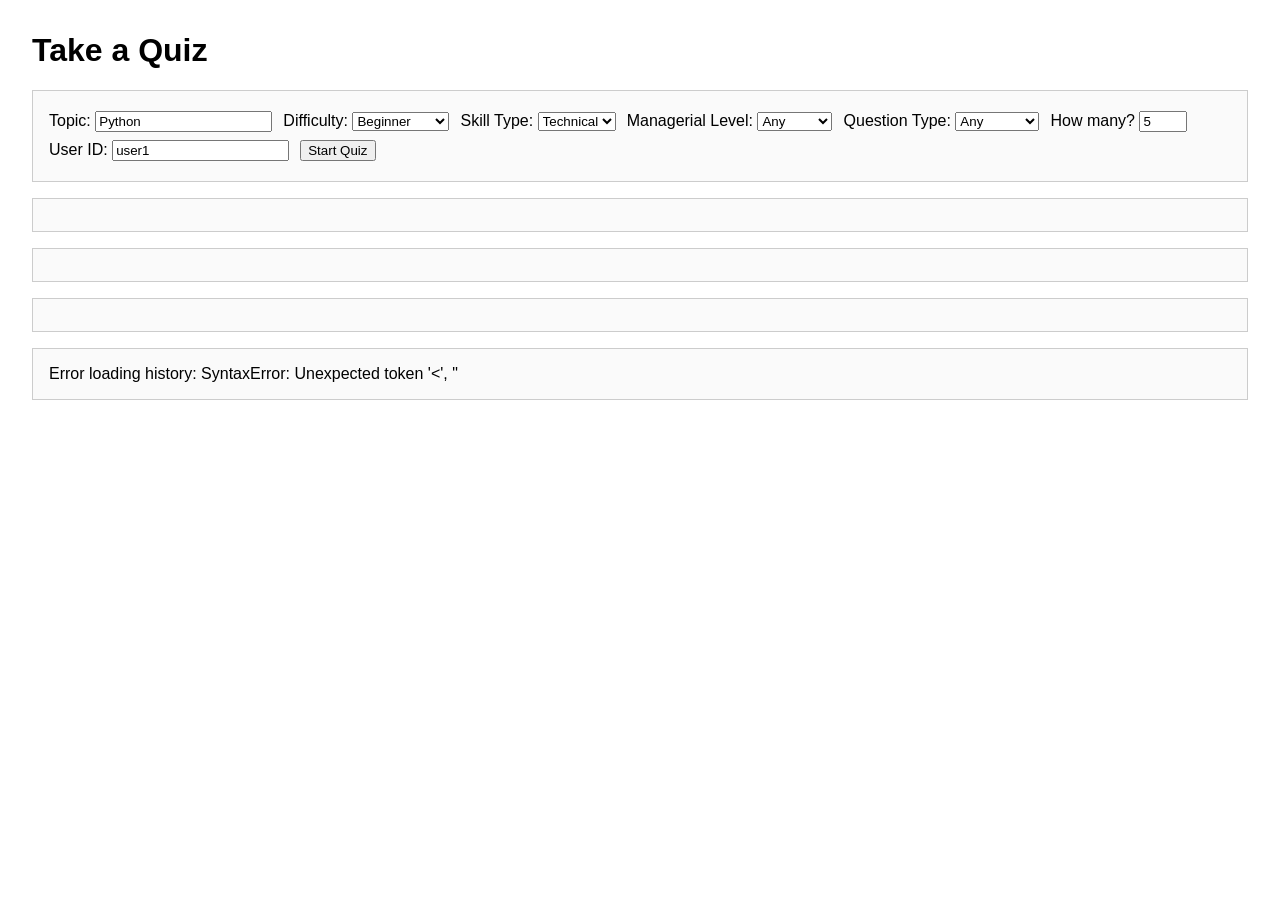
==== templates/quiz.html @ 23555d11 "Add files via upload" ====
<!DOCTYPE html>
<html lang="en">
<head>
  <meta charset="UTF-8">
  <title>Take a Quiz</title>
  <style>
    body { font-family: sans-serif; margin: 2em; }
    input, select, button, textarea { margin: 0.3em 0.5em 0.3em 0; }
    .quiz-form, #quiz-section, #quiz-feedback, #quiz-stats, #quiz-history {
      background: #fafafa; border: 1px solid #ccc; padding: 1em; margin-top: 1em;
    }
    .quiz-q { margin-bottom: 1.5em; }
    .quiz-feedback { margin-top: 1em; }
    .mcq { color: #2b7a78; }
    .subjective { color: #b83b5e; }
    #ratio-info { margin: 0.5em 0 0.5em 0; font-weight: bold; color: #1b4b68; }
    .attempt-header { background: #eee; padding: 0.3em 0.8em; margin-bottom: 0.5em; font-weight: bold;}
    .attempt-list { list-style: none; padding: 0; }
    .attempt-list li { margin: 0.5em 0; }
    .attempt-link { cursor:pointer; color: #0b5c9a; text-decoration: underline;}
    .selected-attempt { background: #e0f7fa; }
  </style>
</head>
<body>
  <h1>Take a Quiz</h1>
  <form id="quizStartForm" class="quiz-form">
    <label>Topic: <input type="text" id="quiz_topic" value="Python"></label>
    <label>Difficulty:
      <select id="quiz_difficulty">
        <option value="">Any</option>
        <option value="novice">Novice</option>
        <option value="beginner" selected>Beginner</option>
        <option value="intermediate">Intermediate</option>
        <option value="advanced">Advanced</option>
      </select>
    </label>
    <label>Skill Type:
      <select id="quiz_skill_type">
        <option value="">Any</option>
        <option value="technical" selected>Technical</option>
        <option value="soft_skill">Soft Skill</option>
      </select>
    </label>
    <label>Managerial Level:
      <select id="quiz_managerial_level">
        <option value="">Any</option>
        <option value="junior">Junior</option>
        <option value="manager">Manager</option>
        <option value="senior">Senior</option>
      </select>
    </label>
    <label>Question Type:
      <select id="quiz_question_type">
        <option value="">Any</option>
        <option value="mcq">MCQ</option>
        <option value="subjective">Subjective</option>
      </select>
    </label>
    <label>How many? <input type="number" id="quiz_num_questions" min="1" max="10" value="5"></label>
    <label>User ID: <input type="text" id="quiz_user_id" value="user1"></label>
    <button type="submit">Start Quiz</button>
  </form>
  <div id="ratio-info"></div>
  <div id="quiz-section"></div>
  <div id="quiz-feedback"></div>
  <div id="quiz-stats"></div>
  <div id="quiz-history"></div>

<script>
const backendUrl = ""; // If running on same domain/port, leave empty

let quizQuestions = [];
let quizUserId = "";
let currentAttemptId = null;

// --- Managerial Ratio UI logic ---
async function updateRatioInfo() {
  const managerialLevel = document.getElementById("quiz_managerial_level").value.trim();
  const numQuestions = parseInt(document.getElementById("quiz_num_questions").value, 10) || 5;
  const ratioInfoDiv = document.getElementById("ratio-info");
  if (!managerialLevel) {
    ratioInfoDiv.textContent = "";
    return;
  }
  try {
    const resp = await fetch(`${backendUrl}/managerial_ratio/${encodeURIComponent(managerialLevel)}`);
    if (!resp.ok) throw new Error();
    const ratio = await resp.json();
    const softSkill = Math.round(numQuestions * ratio.soft_skill_ratio / 100);
    const technical = numQuestions - softSkill;
    ratioInfoDiv.textContent = `Quiz will include ${softSkill} soft skill and ${technical} technical questions (according to ${managerialLevel} ratio).`;
  } catch (e) {
    ratioInfoDiv.textContent = `No ratio found for "${managerialLevel}". Quiz will use your other filters.`;
  }
}

document.getElementById("quiz_managerial_level").addEventListener("change", updateRatioInfo);
document.getElementById("quiz_num_questions").addEventListener("input", updateRatioInfo);
updateRatioInfo();

document.getElementById("quizStartForm").onsubmit = async function(e) {
  e.preventDefault();
  document.getElementById("quiz-section").innerHTML = "Loading quiz...";
  document.getElementById("quiz-feedback").innerHTML = "";
  document.getElementById("quiz-stats").innerHTML = "";
  quizUserId = document.getElementById("quiz_user_id").value.trim();
  currentAttemptId = null;
  const req = {
    topic: document.getElementById("quiz_topic").value,
    difficulty: document.getElementById("quiz_difficulty").value || undefined,
    skill_type: document.getElementById("quiz_skill_type").value || undefined,
    managerial_level: document.getElementById("quiz_managerial_level").value || undefined,
    question_type: document.getElementById("quiz_question_type").value || undefined,
    num_questions: parseInt(document.getElementById("quiz_num_questions").value, 10),
    user_id: quizUserId
  };
  try {
    // 1. Create quiz attempt
    const attemptResp = await fetch(`${backendUrl}/quiz/attempt/`, {
      method: "POST",
      headers: { "Content-Type": "application/json" },
      body: JSON.stringify({
        user_id: quizUserId,
        topic: req.topic,
        difficulty: req.difficulty,
        skill_type: req.skill_type,
        managerial_level: req.managerial_level,
        num_questions: req.num_questions
      })
    });
    const attempt = await attemptResp.json();
    if (!attempt.id) throw new Error("Couldn't create quiz attempt.");
    currentAttemptId = attempt.id;

    // 2. Get questions
    const resp = await fetch(`${backendUrl}/quiz/start/`, {
      method: "POST",
      headers: { "Content-Type": "application/json" },
      body: JSON.stringify(req)
    });
    quizQuestions = await resp.json();
    if (!Array.isArray(quizQuestions) || quizQuestions.length === 0) {
      document.getElementById("quiz-section").innerHTML = "No questions found for this quiz.";
      return;
    }
    renderQuizForm(quizQuestions);
  } catch (err) {
    document.getElementById("quiz-section").innerHTML = "Error loading quiz: " + err;
  }
};

function renderQuizForm(questions) {
  let html = `<form id="answerQuizForm">`;
  questions.forEach((q, idx) => {
    html += `<div class="quiz-q"><b>Q${idx+1}:</b> ${q.question_text}<br>`;
    if (q.type === "mcq" && q.options && q.options.length) {
      q.options.forEach((opt, oidx) => {
        html += `<label><input type="radio" name="q_${q.id}" value="${opt.replace(/"/g,'&quot;')}" required> ${opt}</label><br>`;
      });
    } else if (q.type === "subjective") {
      html += `<textarea name="q_${q.id}" rows="3" style="width:95%;" required placeholder="Your answer"></textarea>`;
    }
    html += `</div>`;
  });
  html += `<button type="submit">Submit Answers & Get Results</button></form>`;
  document.getElementById("quiz-section").innerHTML = html;
  document.getElementById("answerQuizForm").onsubmit = submitQuizAnswers;
}

async function submitQuizAnswers(e) {
  e.preventDefault();
  const formData = new FormData(e.target);
  const answers = quizQuestions.map(q => ({
    question_id: q.id,
    user_answer: formData.get("q_" + q.id),
    user_id: quizUserId || undefined
  }));
  document.getElementById("quiz-feedback").innerHTML = "Evaluating...";
  try {
    const resp = await fetch(`${backendUrl}/quiz/evaluate/`, {
      method: "POST",
      headers: { "Content-Type": "application/json" },
      body: JSON.stringify({ answers, quiz_attempt_id: currentAttemptId })
    });
    const data = await resp.json();
    if (data.detail) throw new Error(data.detail);
    renderQuizFeedback(data);
    await fetchAndRenderStats(quizUserId);
    await fetchAndRenderHistory(quizUserId, data.quiz_attempt_id);
  } catch (err) {
    document.getElementById("quiz-feedback").innerHTML = "Error evaluating: " + err;
  }
}

function renderQuizFeedback(data) {
  let html = `<h3>Quiz Feedback</h3>`;
  html += `<b>Score:</b> ${data.total_score} / ${data.total_questions} (${data.percentage_score.toFixed(1)}%)<br>`;
  html += `<ol>`;
  data.evaluations.forEach(evalItem => {
    html += `<li>
      <b>Q:</b> ${evalItem.question_text}<br>
      <b>Your Answer:</b> ${evalItem.user_answer}<br>
      <b>Score:</b> ${(evalItem.score*100).toFixed(1)}%<br>
      <b>${evalItem.is_correct ? "<span style='color:green'>Correct</span>" : "<span style='color:red'>Incorrect</span>"}</b><br>
      <b>Feedback:</b> ${evalItem.feedback || "n/a"}<br>
    </li>`;
  });
  html += `</ol>`;
  document.getElementById("quiz-feedback").innerHTML = html;
}

// --- Statistics UI ---
async function fetchAndRenderStats(userId) {
  if (!userId) return;
  document.getElementById("quiz-stats").innerHTML = "Loading stats...";
  try {
    const resp = await fetch(`${backendUrl}/stats/user/${encodeURIComponent(userId)}`);
    const stats = await resp.json();
    if (stats.detail) throw new Error(stats.detail);
    let html = `<h3>Your Quiz Statistics</h3>
      <ul>
        <li>Total Attempted: ${stats.total_questions_attempted}</li>
        <li>Overall Average Score: ${(stats.overall_percentage).toFixed(1)}%</li>
        <li>MCQ Accuracy: ${(stats.mcq_accuracy).toFixed(1)}%</li>
        <li>Subjective Average: ${(stats.subjective_percentage).toFixed(1)}%</li>
        <li>Recent Performance (last 10): ${(stats.recent_performance).toFixed(1)}%</li>
        <li>First Attempt: ${new Date(stats.first_attempt).toLocaleString()}</li>
        <li>Last Attempt: ${new Date(stats.last_attempt).toLocaleString()}</li>
      </ul>`;
    document.getElementById("quiz-stats").innerHTML = html;
  } catch (err) {
    document.getElementById("quiz-stats").innerHTML = "Error loading stats: " + err;
  }
}

// --- Quiz History UI ---
async function fetchAndRenderHistory(userId, highlightAttemptId=null) {
  if (!userId) return;
  document.getElementById("quiz-history").innerHTML = "Loading your quiz history...";
  try {
    const resp = await fetch(`${backendUrl}/quiz/attempts/${encodeURIComponent(userId)}`);
    const data = await resp.json();
    if (!Array.isArray(data) || data.length === 0) {
      document.getElementById("quiz-history").innerHTML = "<b>No quiz history found.</b>";
      return;
    }
    let html = `<h3>Your Quiz Attempts</h3><ul class="attempt-list">`;
    data.forEach((attempt, idx) => {
      html += `<li${highlightAttemptId && attempt.id === highlightAttemptId ? ' class="selected-attempt"' : ''}>
        <span class="attempt-link" onclick="showQuizAttempt(${attempt.id}, this)">${attempt.id === highlightAttemptId ? "<b>Attempt #" : "Attempt #"}${data.length-idx}${attempt.id === highlightAttemptId ? "</b>" : ""}</span>
        <span style="color:#666"> (${new Date(attempt.started_at).toLocaleString()})</span>
        ${typeof attempt.score === "number" ? `<span style="color:#197d41;">Score: ${attempt.score}</span>` : ""}
      </li>`;
    });
    html += `</ul>
      <div id="selected-attempt-detail"></div>
    `;
    document.getElementById("quiz-history").innerHTML = html;
    // If just submitted, show that attempt
    if (highlightAttemptId) showQuizAttempt(highlightAttemptId);
  } catch (err) {
    document.getElementById("quiz-history").innerHTML = "Error loading history: " + err;
  }
}

// Show attempt details
window.showQuizAttempt = async function(attemptId, elem) {
  if (elem) {
    // Mark as selected
    document.querySelectorAll('.attempt-list li').forEach(li => li.classList.remove('selected-attempt'));
    elem.parentElement.classList.add('selected-attempt');
  }
  const detailDiv = document.getElementById("selected-attempt-detail");
  detailDiv.innerHTML = "Loading attempt details...";
  try {
    const resp = await fetch(`${backendUrl}/quiz/attempt/${attemptId}/evaluations`);
    const evals = await resp.json();
    if (!Array.isArray(evals) || evals.length === 0) {
      detailDiv.innerHTML = "<b>No details found for this attempt.</b>";
      return;
    }
    let html = `<div class="attempt-header">Attempt #${attemptId} (${new Date(evals[0].created_at || Date.now()).toLocaleString()})</div>`;
    html += `<ol>`;
    evals.forEach(evalItem => {
      html += `<li>
        <b>Q:</b> ${evalItem.question_text}<br>
        <b>Your Answer:</b> ${evalItem.user_answer}<br>
        <b>Score:</b> ${(evalItem.score*100).toFixed(1)}%<br>
        <b>${evalItem.is_correct ? "<span style='color:green'>Correct</span>" : "<span style='color:red'>Incorrect</span>"}</b><br>
        <b>Feedback:</b> ${evalItem.feedback || "n/a"}<br>
      </li>`;
    });
    html += `</ol>`;
    detailDiv.innerHTML = html;
  } catch (err) {
    detailDiv.innerHTML = "Error loading attempt details: " + err;
  }
}

// On page load, load history if a user is set
window.addEventListener("DOMContentLoaded", function(){
  quizUserId = document.getElementById("quiz_user_id").value.trim();
  if (quizUserId) fetchAndRenderHistory(quizUserId);
});
document.getElementById("quiz_user_id").addEventListener("change", function(){
  quizUserId = this.value.trim();
  if (quizUserId) fetchAndRenderHistory(quizUserId);
});
</script>
</body>
</html>
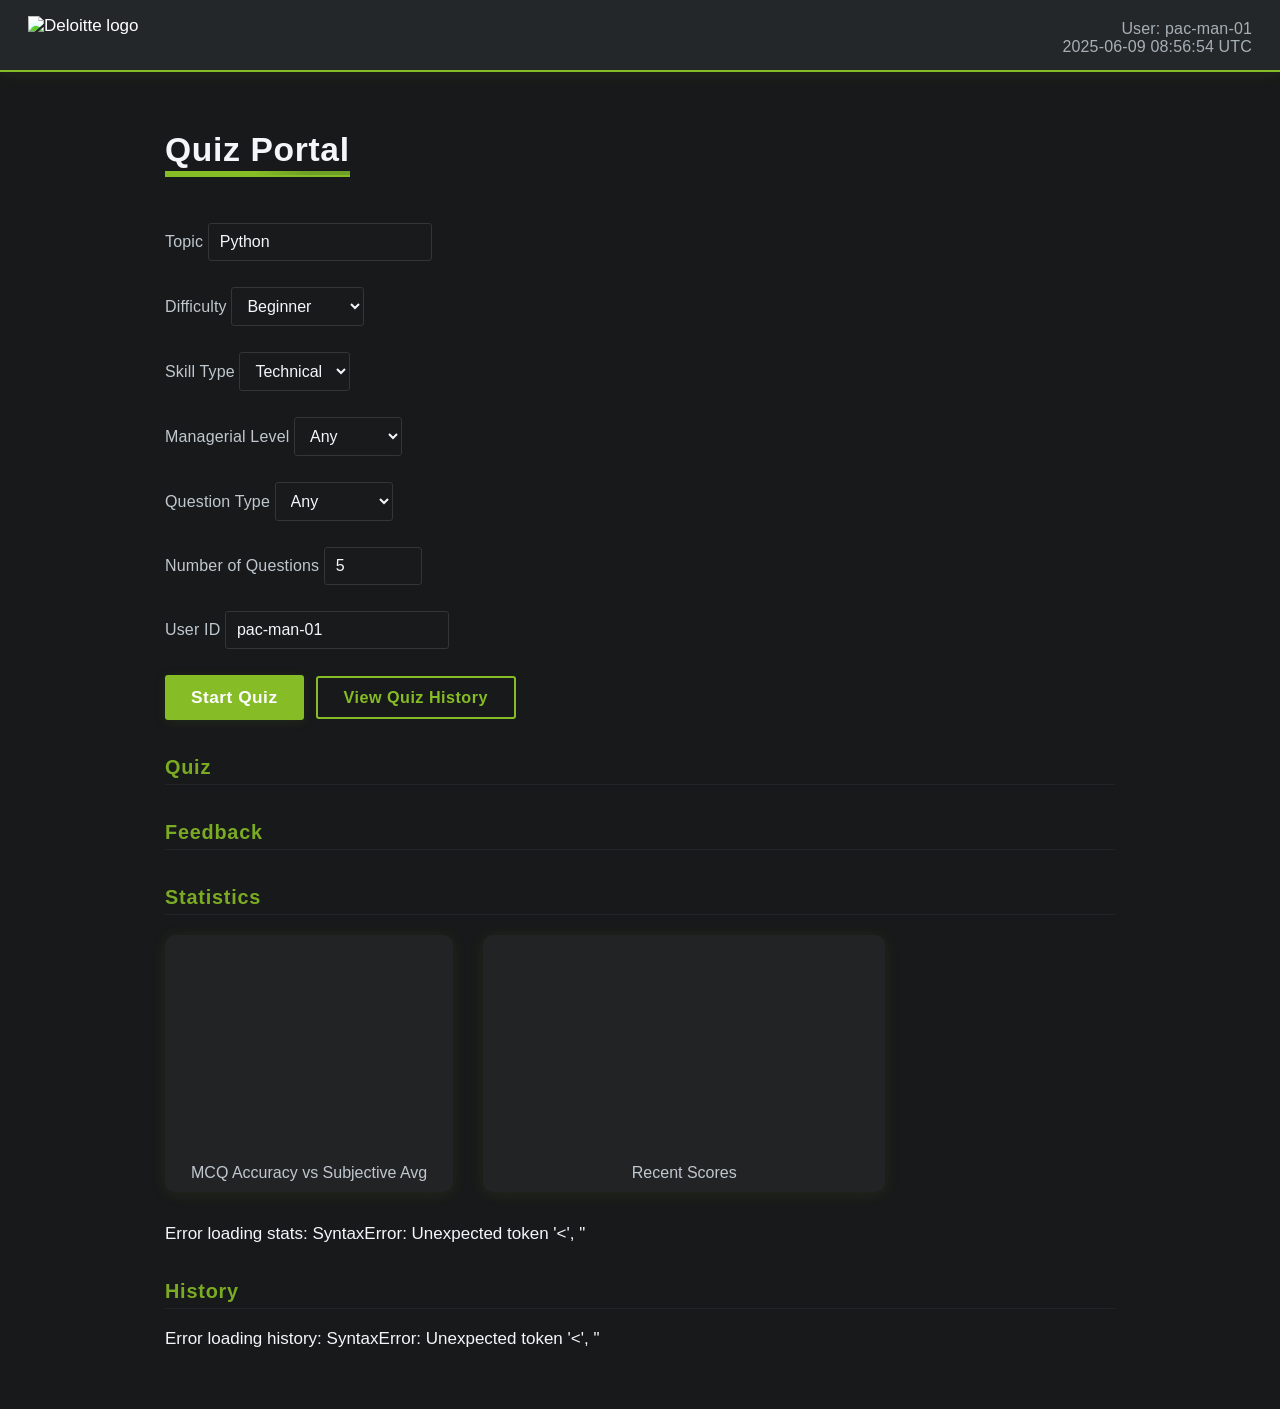
==== commit 837024dd: "Update quiz.html" ====
--- a/templates/quiz.html
+++ b/templates/quiz.html
@@ -4,76 +4,546 @@
   <meta charset="UTF-8">
   <title>Take a Quiz</title>
   <style>
-    body { font-family: sans-serif; margin: 2em; }
-    input, select, button, textarea { margin: 0.3em 0.5em 0.3em 0; }
-    .quiz-form, #quiz-section, #quiz-feedback, #quiz-stats, #quiz-history {
-      background: #fafafa; border: 1px solid #ccc; padding: 1em; margin-top: 1em;
-    }
-    .quiz-q { margin-bottom: 1.5em; }
-    .quiz-feedback { margin-top: 1em; }
-    .mcq { color: #2b7a78; }
-    .subjective { color: #b83b5e; }
-    #ratio-info { margin: 0.5em 0 0.5em 0; font-weight: bold; color: #1b4b68; }
-    .attempt-header { background: #eee; padding: 0.3em 0.8em; margin-bottom: 0.5em; font-weight: bold;}
-    .attempt-list { list-style: none; padding: 0; }
-    .attempt-list li { margin: 0.5em 0; }
-    .attempt-link { cursor:pointer; color: #0b5c9a; text-decoration: underline;}
-    .selected-attempt { background: #e0f7fa; }
+    :root {
+      --deloitte-green: #86BC25;
+      --deloitte-mid: #23272A;
+      --deloitte-dark: #18191A;
+      --text-main: #F5F6FA;
+      --text-secondary: #BFC7CF;
+      --input-bg: #181A1B;
+      --input-border: #353535;
+      --input-focus: #86BC25;
+      --divider: #23272A;
+    }
+    body {
+      font-family: 'Segoe UI', Arial, sans-serif;
+      background-color: var(--deloitte-dark);
+      color: var(--text-main);
+      margin: 0;
+      padding: 0;
+      font-size: 17px;
+      opacity: 0;
+      animation: bodyFadeIn 0.7s cubic-bezier(.19,1,.22,1) forwards;
+    }
+    @keyframes bodyFadeIn {
+      to { opacity: 1; }
+    }
+    header {
+      background-color: var(--deloitte-mid);
+      padding: 16px 28px 10px 28px;
+      display: flex;
+      justify-content: space-between;
+      align-items: center;
+      border-bottom: 2px solid var(--deloitte-green);
+      box-shadow: 0 2px 16px 0 rgba(134,188,37,0.09);
+      opacity: 0;
+      transform: translateY(-16px);
+      animation: fadeInDown 0.7s cubic-bezier(.19,1,.22,1) 0.1s forwards;
+    }
+    @keyframes fadeInDown {
+      to {
+        opacity: 1;
+        transform: none;
+      }
+    }
+    header .logo {
+      height: 42px;
+      background: transparent;
+      filter: brightness(1.1) contrast(1.2);
+      margin-bottom: 2px;
+      display: inline-block;
+      vertical-align: middle;
+      transition: filter 0.3s;
+    }
+    header .logo:hover {
+      filter: brightness(1.22) contrast(1.28) drop-shadow(0 0 8px #86BC25aa);
+    }
+    header .user-info {
+      text-align: right;
+      font-size: 1rem;
+      color: var(--text-secondary);
+      font-family: 'Segoe UI', Arial, sans-serif;
+      letter-spacing: 0.01em;
+      opacity: 0.85;
+      transition: opacity 0.3s;
+    }
+    header .user-info:hover {
+      opacity: 1;
+    }
+    main {
+      max-width: 950px;
+      margin: 36px auto 0 auto;
+      padding: 0 20px 60px 20px;
+      animation: fadeInUp 0.77s cubic-bezier(.19,1,.22,1) 0.18s both;
+    }
+    @keyframes fadeInUp {
+      from { opacity: 0; transform: translateY(22px);}
+      to { opacity: 1; transform: none;}
+    }
+    h1.title {
+      color: var(--text-main);
+      margin-bottom: 18px;
+      border-bottom: 2.5px solid var(--deloitte-green);
+      display: inline-block;
+      padding-bottom: 6px;
+      font-size: 2.1rem;
+      font-weight: 600;
+      letter-spacing: 0.02em;
+      font-family: 'Segoe UI Semibold', Arial, sans-serif;
+      position: relative;
+      background: linear-gradient(90deg, #86bc25 48%, #6da025 78%);
+      background-size: 0 4px;
+      background-repeat: no-repeat;
+      background-position: left bottom;
+      transition: background-size 0.4s;
+      animation: underlineGrow 1.1s cubic-bezier(.44,.99,.22,1) 0.22s 1 forwards;
+    }
+    @keyframes underlineGrow {
+      from { background-size: 0 4px;}
+      to { background-size: 100% 4px;}
+    }
+    form.quiz-form {
+      margin-top: 28px;
+      background: transparent;
+      border: none;
+      border-radius: 0;
+      padding: 0;
+      box-shadow: none;
+      animation: fadeInUp 0.8s cubic-bezier(.19,1,.22,1) 0.13s both;
+    }
+    .quiz-form label {
+      font-weight: 500;
+      margin-bottom: 8px;
+      display: block;
+      color: var(--text-secondary);
+      font-size: 1rem;
+      letter-spacing: 0.01em;
+      font-family: 'Segoe UI', Arial, sans-serif;
+      opacity: 0;
+      transform: translateY(10px);
+      animation: fadeInLabel 0.45s cubic-bezier(.42,.99,.22,1) forwards;
+      animation-delay: calc(0.09s * var(--i, 1));
+    }
+    @keyframes fadeInLabel {
+      to { opacity: 1; transform: none;}
+    }
+    .quiz-form label:nth-child(1) { --i: 1; }
+    .quiz-form label:nth-child(2) { --i: 2; }
+    .quiz-form label:nth-child(3) { --i: 3; }
+    .quiz-form label:nth-child(4) { --i: 4; }
+    .quiz-form label:nth-child(5) { --i: 5; }
+    .quiz-form label:nth-child(6) { --i: 6; }
+    .quiz-form label:nth-child(7) { --i: 7; }
+    .quiz-form input,
+    .quiz-form select,
+    .quiz-form textarea {
+      padding: 9px 11px;
+      font-size: 1rem;
+      background: var(--input-bg);
+      color: var(--text-main);
+      border: 1px solid var(--input-border);
+      border-radius: 3px;
+      margin-bottom: 18px;
+      margin-right: 10px;
+      transition: border 0.2s, box-shadow 0.2s;
+      font-family: inherit;
+      transition: box-shadow 0.2s, border-color 0.2s, background 0.22s;
+    }
+    .quiz-form input:focus,
+    .quiz-form select:focus,
+    .quiz-form textarea:focus {
+      border-color: var(--input-focus);
+      outline: none;
+      box-shadow: 0 0 0 2px #86BC25, 0 2px 6px 0 rgba(134,188,37,0.12);
+      background: #131415;
+    }
+    .quiz-form input::placeholder {
+      color: #bfc7cf;
+      opacity: 1;
+      transition: color 0.3s;
+    }
+    .quiz-form input:focus::placeholder {
+      color: #86BC25;
+      opacity: 0.7;
+    }
+    .quiz-form .form-actions {
+      display: flex;
+      gap: 12px;
+      align-items: center;
+      margin-bottom: 6px;
+      margin-top: 8px;
+    }
+    .quiz-form button[type="submit"] {
+      display: inline-flex;
+      align-items: center;
+      background-color: var(--deloitte-green);
+      color: #fff;
+      border: none;
+      padding: 12px 26px;
+      font-size: 1.08rem;
+      font-weight: 600;
+      border-radius: 3px;
+      cursor: pointer;
+      transition: background 0.2s, transform 0.13s, box-shadow 0.17s;
+      box-shadow: 0 2px 12px rgba(100,160,40,0.12);
+      letter-spacing: 0.5px;
+      position: relative;
+      overflow: hidden;
+    }
+    .quiz-form button[type="submit"]:hover,
+    .quiz-form button[type="submit"]:focus {
+      background: #6da025;
+      transform: translateY(-2px) scale(1.02);
+      box-shadow: 0 4px 20px 0 rgba(134,188,37,0.13);
+    }
+    .quiz-form button[type="submit"]::after {
+      content: "";
+      position: absolute;
+      left: 0; top: 0; right: 0; bottom: 0;
+      background: linear-gradient(90deg,rgba(255,255,255,0.07) 0%,rgba(255,255,255,0.19) 100%);
+      opacity: 0;
+      pointer-events: none;
+      transition: opacity 0.32s;
+    }
+    .quiz-form button[type="submit"]:active::after {
+      opacity: 0.8;
+    }
+    #view-history-btn {
+      display: inline-block;
+      padding: 10px 26px;
+      font-size: 1.01rem;
+      font-weight: 600;
+      color: var(--deloitte-green);
+      background: transparent;
+      border: 2px solid var(--deloitte-green);
+      border-radius: 3px;
+      cursor: pointer;
+      transition: background 0.17s, color 0.17s, box-shadow 0.16s;
+      vertical-align: middle;
+      letter-spacing: 0.03em;
+      margin: 0;
+    }
+    #view-history-btn:hover, #view-history-btn:focus {
+      background: var(--deloitte-green);
+      color: #fff;
+      box-shadow: 0 2px 12px 0 rgba(134,188,37,0.13);
+    }
+    #ratio-info {
+      margin: 0.5em 0 1.2em 0;
+      font-weight: 500;
+      color: var(--deloitte-green);
+      letter-spacing: 0.01em;
+      font-size: 1.04rem;
+      transition: color 0.3s;
+      animation: fadeInInfo 0.46s cubic-bezier(.24,.99,.22,1) both;
+    }
+    @keyframes fadeInInfo {
+      from { opacity: 0; }
+      to { opacity: 1; }
+    }
+    .chart-container {
+      display: flex;
+      flex-wrap: wrap;
+      gap: 30px;
+      align-items: flex-end;
+      margin-bottom: 18px;
+    }
+    .chart-box {
+      background: #222325;
+      border-radius: 10px;
+      padding: 18px 26px 10px 26px;
+      box-shadow: 0 2px 15px 0 rgba(134,188,37,0.10);
+      margin-bottom: 14px;
+      text-align: center;
+    }
+    .chart-box canvas {
+      background: transparent;
+    }
+    section {
+      margin-top: 36px;
+      opacity: 0;
+      transform: translateY(22px);
+      animation: fadeInUp 0.7s cubic-bezier(.19,1,.22,1) forwards;
+      animation-delay: 0.25s;
+    }
+    section h2 {
+      font-size: 1.24rem;
+      font-weight: 600;
+      margin-bottom: 14px;
+      border-bottom: 1.5px solid var(--divider);
+      padding-bottom: 5px;
+      color: var(--deloitte-green);
+      letter-spacing: 0.04em;
+      font-family: 'Segoe UI Semibold', Arial, sans-serif;
+      opacity: 0.9;
+      transition: color 0.2s;
+    }
+    .quiz-q {
+      margin-bottom: 1.4em;
+      padding-bottom: 1em;
+      border-bottom: 1px solid var(--divider);
+      background: transparent;
+      opacity: 0;
+      animation: fadeInQuizQ 0.5s cubic-bezier(.19,1,.22,1) forwards;
+      animation-delay: 0.17s;
+    }
+    @keyframes fadeInQuizQ {
+      to { opacity: 1;}
+    }
+    .quiz-q b {
+      color: var(--deloitte-green);
+      font-size: 1.03rem;
+      font-weight: 600;
+      letter-spacing: 0.04em;
+    }
+    .quiz-q label {
+      font-weight: 400;
+      margin-right: 14px;
+      display: inline-block;
+      color: var(--text-main);
+      font-size: 1rem;
+      letter-spacing: 0.01em;
+      transition: color 0.2s;
+    }
+    .quiz-q textarea {
+      width: 97%;
+      min-height: 64px;
+      background: var(--input-bg);
+      color: var(--text-main);
+      font-size: 1rem;
+      transition: box-shadow 0.2s;
+    }
+    .quiz-q textarea:focus {
+      box-shadow: 0 0 0 2px #86BC25;
+    }
+    .spinner {
+      display: inline-block;
+      width: 24px;
+      height: 24px;
+      border: 3px solid rgba(134,188,37,0.17);
+      border-top: 3px solid #86BC25;
+      border-radius: 50%;
+      animation: spin 0.68s linear infinite;
+      margin-left: 8px;
+      vertical-align: middle;
+    }
+    @keyframes spin { to { transform: rotate(360deg); } }
+    .progress-bar-container {
+      background: #23272A;
+      border-radius: 4px;
+      overflow: hidden;
+      margin: 18px 0;
+      height: 16px;
+      width: 100%;
+      box-shadow: 0 1px 7px 0 rgba(134,188,37,0.11);
+    }
+    .progress-bar {
+      height: 100%;
+      background: linear-gradient(90deg, #86BC25 60%, #b0e84a 100%);
+      width: 0;
+      transition: width 0.6s cubic-bezier(.4,1,.22,1);
+    }
+    #quiz-feedback, #quiz-stats, #quiz-history {
+      background: transparent;
+      border: none;
+      border-radius: 0;
+      padding: 0 0 0 0;
+      margin-top: 20px;
+      box-shadow: none;
+      font-family: 'Segoe UI', Arial, sans-serif;
+      opacity: 0;
+      animation: fadeInUp 0.65s cubic-bezier(.19,1,.22,1) 0.2s forwards;
+    }
+    #quiz-feedback h3, #quiz-stats h3, #quiz-history h3 {
+      color: var(--deloitte-green);
+      border-bottom: 1.5px solid var(--divider);
+      padding-bottom: 5px;
+      margin-bottom: 10px;
+      font-size: 1.1rem;
+      font-family: 'Segoe UI Semibold', Arial, sans-serif;
+    }
+    .attempt-header {
+      background: #202123;
+      padding: 0.3em 0.8em;
+      margin-bottom: 0.5em;
+      font-weight: 600;
+      border-radius: 2px;
+      border-left: 4px solid var(--deloitte-green);
+      color: var(--text-main);
+      animation: fadeInInfo 0.38s cubic-bezier(.24,.99,.22,1) 0.11s both;
+    }
+    .attempt-list {
+      list-style: none;
+      padding: 0;
+      margin-bottom: 0;
+    }
+    .attempt-list li {
+      margin: 0.5em 0;
+      padding: 7px 12px 7px 0;
+      border-radius: 2px;
+      border-left: 4px solid transparent;
+      transition: background 0.15s, box-shadow 0.15s, border-color 0.18s;
+      background: transparent;
+      cursor: pointer;
+      position: relative;
+    }
+    .attempt-list li:hover {
+      background: #23272A;
+      box-shadow: 0 2px 11px 0 rgba(134,188,37,0.07);
+      border-left: 4px solid #b0e84a;
+    }
+    .attempt-link {
+      cursor:pointer;
+      color: var(--deloitte-green);
+      text-decoration: underline;
+      font-family: 'Segoe UI', Arial, sans-serif;
+      font-size: 1.01rem;
+      transition: color 0.18s;
+    }
+    .attempt-link:hover { color: #b0e84a; }
+    .selected-attempt {
+      background: #202e18;
+      border-left: 4px solid var(--deloitte-green);
+      animation: correctFlash 1s ease;
+    }
+    @keyframes correctFlash {
+      0% { background: #23272A; }
+      30% { background: #3c6e13; }
+      100% { background: #202e18; }
+    }
+    .quiz-form input[type="number"] {
+      width: 74px;
+      font-size: 1rem;
+    }
+    .correct-anim {
+      animation: correctFlash 1s ease;
+    }
+    .incorrect-anim {
+      animation: incorrectFlash 1s ease;
+    }
+    @keyframes incorrectFlash {
+      0% { background: #23272A; }
+      30% { background: #7d2626; }
+      100% { background: #23272A; }
+    }
+    #quiz-feedback ol, #quiz-stats ul {
+      margin-left: 1.2em;
+      margin-bottom: 0.7em;
+      color: var(--text-secondary);
+      font-size: 1.01rem;
+    }
+    #quiz-feedback li b, #quiz-history li b {
+      color: var(--deloitte-green);
+      font-weight: 600;
+    }
+    @media (max-width: 700px) {
+      main { padding: 0 4px; }
+      .quiz-form label { min-width: 90px; }
+      h1.title { font-size: 1.15rem; }
+      section h2 { font-size: 1.01rem; }
+      .quiz-form .form-actions { flex-direction: column; align-items: stretch; gap: 4px; }
+      #view-history-btn { margin-left: 0; width: 100%; }
+      .chart-container { flex-direction: column; gap: 10px; }
+      .chart-box { width: 100%; }
+    }
   </style>
+  <!-- Chart.js CDN -->
+  <script src="https://cdn.jsdelivr.net/npm/chart.js"></script>
 </head>
 <body>
-  <h1>Take a Quiz</h1>
-  <form id="quizStartForm" class="quiz-form">
-    <label>Topic: <input type="text" id="quiz_topic" value="Python"></label>
-    <label>Difficulty:
-      <select id="quiz_difficulty">
-        <option value="">Any</option>
-        <option value="novice">Novice</option>
-        <option value="beginner" selected>Beginner</option>
-        <option value="intermediate">Intermediate</option>
-        <option value="advanced">Advanced</option>
-      </select>
-    </label>
-    <label>Skill Type:
-      <select id="quiz_skill_type">
-        <option value="">Any</option>
-        <option value="technical" selected>Technical</option>
-        <option value="soft_skill">Soft Skill</option>
-      </select>
-    </label>
-    <label>Managerial Level:
-      <select id="quiz_managerial_level">
-        <option value="">Any</option>
-        <option value="junior">Junior</option>
-        <option value="manager">Manager</option>
-        <option value="senior">Senior</option>
-      </select>
-    </label>
-    <label>Question Type:
-      <select id="quiz_question_type">
-        <option value="">Any</option>
-        <option value="mcq">MCQ</option>
-        <option value="subjective">Subjective</option>
-      </select>
-    </label>
-    <label>How many? <input type="number" id="quiz_num_questions" min="1" max="10" value="5"></label>
-    <label>User ID: <input type="text" id="quiz_user_id" value="user1"></label>
-    <button type="submit">Start Quiz</button>
-  </form>
-  <div id="ratio-info"></div>
-  <div id="quiz-section"></div>
-  <div id="quiz-feedback"></div>
-  <div id="quiz-stats"></div>
-  <div id="quiz-history"></div>
-
+  <header>
+    <img src="https://upload.wikimedia.org/wikipedia/commons/2/2b/DeloitteNewSmall.png" alt="Deloitte logo" class="logo">
+    <div class="user-info">
+      <div>User: pac-man-01</div>
+      <div>2025-06-09 08:56:54 UTC</div>
+    </div>
+  </header>
+  <main>
+    <h1 class="title">Quiz Portal</h1>
+    <form id="quizStartForm" class="quiz-form">
+      <label>Topic
+        <input type="text" id="quiz_topic" value="Python" placeholder="e.g. Python, Cloud, Tax, etc.">
+      </label>
+      <label>Difficulty
+        <select id="quiz_difficulty">
+          <option value="">Any</option>
+          <option value="novice">Novice</option>
+          <option value="beginner" selected>Beginner</option>
+          <option value="intermediate">Intermediate</option>
+          <option value="advanced">Advanced</option>
+        </select>
+      </label>
+      <label>Skill Type
+        <select id="quiz_skill_type">
+          <option value="">Any</option>
+          <option value="technical" selected>Technical</option>
+          <option value="soft_skill">Soft Skill</option>
+        </select>
+      </label>
+      <label>Managerial Level
+        <select id="quiz_managerial_level">
+          <option value="">Any</option>
+          <option value="junior">Junior</option>
+          <option value="manager">Manager</option>
+          <option value="senior">Senior</option>
+        </select>
+      </label>
+      <label>Question Type
+        <select id="quiz_question_type">
+          <option value="">Any</option>
+          <option value="mcq">MCQ</option>
+          <option value="subjective">Subjective</option>
+        </select>
+      </label>
+      <label>Number of Questions
+        <input type="number" id="quiz_num_questions" min="1" max="10" value="5">
+      </label>
+      <label>User ID
+        <input type="text" id="quiz_user_id" value="pac-man-01">
+      </label>
+      <div class="form-actions">
+        <button type="submit">Start Quiz</button>
+        <button type="button" id="view-history-btn" title="View your quiz attempts history">View Quiz History</button>
+      </div>
+    </form>
+    <div id="ratio-info"></div>
+    <section>
+      <h2>Quiz</h2>
+      <div id="quiz-section"></div>
+    </section>
+    <section>
+      <h2>Feedback</h2>
+      <div id="quiz-feedback"></div>
+    </section>
+    <section>
+      <h2>Statistics</h2>
+      <div id="quiz-stats">
+        <div class="chart-container">
+          <div class="chart-box">
+            <canvas id="scorePieChart" width="200" height="200"></canvas>
+            <div style="font-size:1rem;color:var(--text-secondary);margin-top:6px;">MCQ Accuracy vs Subjective Avg</div>
+          </div>
+          <div class="chart-box">
+            <canvas id="performanceBarChart" width="350" height="200"></canvas>
+            <div style="font-size:1rem;color:var(--text-secondary);margin-top:6px;">Recent Scores</div>
+          </div>
+        </div>
+        <div id="stats-list"></div>
+      </div>
+    </section>
+    <section>
+      <h2>History</h2>
+      <div id="quiz-history"></div>
+    </section>
+  </main>
 <script>
 const backendUrl = ""; // If running on same domain/port, leave empty
 
 let quizQuestions = [];
-let quizUserId = "";
+let quizUserId = "pac-man-01";
 let currentAttemptId = null;
-
-// --- Managerial Ratio UI logic ---
+let scorePieChart = null, performanceBarChart = null;
+
 async function updateRatioInfo() {
   const managerialLevel = document.getElementById("quiz_managerial_level").value.trim();
   const numQuestions = parseInt(document.getElementById("quiz_num_questions").value, 10) || 5;
@@ -100,9 +570,9 @@
 
 document.getElementById("quizStartForm").onsubmit = async function(e) {
   e.preventDefault();
-  document.getElementById("quiz-section").innerHTML = "Loading quiz...";
+  document.getElementById("quiz-section").innerHTML = `<span class="spinner"></span> Loading quiz...`;
   document.getElementById("quiz-feedback").innerHTML = "";
-  document.getElementById("quiz-stats").innerHTML = "";
+  document.getElementById("quiz-stats").style.opacity = 0; // hide stats while quiz is loading
   quizUserId = document.getElementById("quiz_user_id").value.trim();
   currentAttemptId = null;
   const req = {
@@ -114,25 +584,8 @@
     num_questions: parseInt(document.getElementById("quiz_num_questions").value, 10),
     user_id: quizUserId
   };
+  // Only fetch questions, do not create quiz attempt here!
   try {
-    // 1. Create quiz attempt
-    const attemptResp = await fetch(`${backendUrl}/quiz/attempt/`, {
-      method: "POST",
-      headers: { "Content-Type": "application/json" },
-      body: JSON.stringify({
-        user_id: quizUserId,
-        topic: req.topic,
-        difficulty: req.difficulty,
-        skill_type: req.skill_type,
-        managerial_level: req.managerial_level,
-        num_questions: req.num_questions
-      })
-    });
-    const attempt = await attemptResp.json();
-    if (!attempt.id) throw new Error("Couldn't create quiz attempt.");
-    currentAttemptId = attempt.id;
-
-    // 2. Get questions
     const resp = await fetch(`${backendUrl}/quiz/start/`, {
       method: "POST",
       headers: { "Content-Type": "application/json" },
@@ -141,30 +594,60 @@
     quizQuestions = await resp.json();
     if (!Array.isArray(quizQuestions) || quizQuestions.length === 0) {
       document.getElementById("quiz-section").innerHTML = "No questions found for this quiz.";
+      document.getElementById("quiz-stats").style.opacity = 1;
       return;
     }
     renderQuizForm(quizQuestions);
   } catch (err) {
     document.getElementById("quiz-section").innerHTML = "Error loading quiz: " + err;
+    document.getElementById("quiz-stats").style.opacity = 1;
   }
 };
 
 function renderQuizForm(questions) {
   let html = `<form id="answerQuizForm">`;
+  html += `<div class="progress-bar-container"><div class="progress-bar" id="quiz-progress"></div></div>`;
   questions.forEach((q, idx) => {
-    html += `<div class="quiz-q"><b>Q${idx+1}:</b> ${q.question_text}<br>`;
+    html += `<div class="quiz-q" style="animation-delay:${0.12 + idx*0.08}s;">
+      <b>Q${idx+1}:</b> ${q.question_text}<br>`;
     if (q.type === "mcq" && q.options && q.options.length) {
-      q.options.forEach((opt, oidx) => {
+      q.options.forEach(opt => {
         html += `<label><input type="radio" name="q_${q.id}" value="${opt.replace(/"/g,'&quot;')}" required> ${opt}</label><br>`;
       });
     } else if (q.type === "subjective") {
-      html += `<textarea name="q_${q.id}" rows="3" style="width:95%;" required placeholder="Your answer"></textarea>`;
+      html += `<textarea name="q_${q.id}" rows="3" required placeholder="Your answer"></textarea>`;
     }
     html += `</div>`;
   });
-  html += `<button type="submit">Submit Answers & Get Results</button></form>`;
+  html += `<button type="submit" style="background-color:#86BC25;color:#fff;border:none;padding:11px 24px;font-size:1.06rem;border-radius:3px;cursor:pointer;">Submit Answers & Get Results</button></form>`;
   document.getElementById("quiz-section").innerHTML = html;
   document.getElementById("answerQuizForm").onsubmit = submitQuizAnswers;
+
+  setProgress(0);
+
+  document.querySelectorAll(".quiz-q").forEach((el, idx) => {
+    el.style.opacity = 0;
+    setTimeout(() => { el.style.opacity = 1; }, 180 + idx*80);
+  });
+
+  const total = questions.length;
+  document.querySelectorAll('input[type=radio], textarea').forEach(el => {
+    el.addEventListener('change', function() {
+      let answered = 0;
+      questions.forEach(q => {
+        if (q.type === "mcq") {
+          if ([...document.querySelectorAll(`input[name="q_${q.id}"]`)].some(r => r.checked)) answered++;
+        } else if (q.type === "subjective") {
+          if ((document.querySelector(`textarea[name="q_${q.id}"]`)||{}).value?.trim()) answered++;
+        }
+      });
+      setProgress(100 * answered / total);
+    });
+  });
+}
+
+function setProgress(percent) {
+  document.getElementById('quiz-progress').style.width = percent + '%';
 }
 
 async function submitQuizAnswers(e) {
@@ -175,12 +658,12 @@
     user_answer: formData.get("q_" + q.id),
     user_id: quizUserId || undefined
   }));
-  document.getElementById("quiz-feedback").innerHTML = "Evaluating...";
+  document.getElementById("quiz-feedback").innerHTML = `<span class="spinner"></span> Evaluating...`;
   try {
     const resp = await fetch(`${backendUrl}/quiz/evaluate/`, {
       method: "POST",
       headers: { "Content-Type": "application/json" },
-      body: JSON.stringify({ answers, quiz_attempt_id: currentAttemptId })
+      body: JSON.stringify({ answers })
     });
     const data = await resp.json();
     if (data.detail) throw new Error(data.detail);
@@ -197,11 +680,11 @@
   html += `<b>Score:</b> ${data.total_score} / ${data.total_questions} (${data.percentage_score.toFixed(1)}%)<br>`;
   html += `<ol>`;
   data.evaluations.forEach(evalItem => {
-    html += `<li>
+    html += `<li class="${evalItem.is_correct ? "correct-anim" : "incorrect-anim"}">
       <b>Q:</b> ${evalItem.question_text}<br>
       <b>Your Answer:</b> ${evalItem.user_answer}<br>
       <b>Score:</b> ${(evalItem.score*100).toFixed(1)}%<br>
-      <b>${evalItem.is_correct ? "<span style='color:green'>Correct</span>" : "<span style='color:red'>Incorrect</span>"}</b><br>
+      <b>${evalItem.is_correct ? "<span style='color:var(--deloitte-green)'>Correct</span>" : "<span style='color:#ff5555'>Incorrect</span>"}</b><br>
       <b>Feedback:</b> ${evalItem.feedback || "n/a"}<br>
     </li>`;
   });
@@ -209,34 +692,78 @@
   document.getElementById("quiz-feedback").innerHTML = html;
 }
 
-// --- Statistics UI ---
 async function fetchAndRenderStats(userId) {
   if (!userId) return;
-  document.getElementById("quiz-stats").innerHTML = "Loading stats...";
+  document.getElementById("quiz-stats").style.opacity = 0.5;
   try {
     const resp = await fetch(`${backendUrl}/stats/user/${encodeURIComponent(userId)}`);
     const stats = await resp.json();
     if (stats.detail) throw new Error(stats.detail);
+
     let html = `<h3>Your Quiz Statistics</h3>
       <ul>
-        <li>Total Attempted: ${stats.total_questions_attempted}</li>
-        <li>Overall Average Score: ${(stats.overall_percentage).toFixed(1)}%</li>
-        <li>MCQ Accuracy: ${(stats.mcq_accuracy).toFixed(1)}%</li>
-        <li>Subjective Average: ${(stats.subjective_percentage).toFixed(1)}%</li>
-        <li>Recent Performance (last 10): ${(stats.recent_performance).toFixed(1)}%</li>
+        <li>Total Attempted: <span id="counter-attempted">${stats.total_questions_attempted}</span></li>
+        <li>Overall Average Score: ${Number(stats.overall_percentage).toFixed(1)}%</li>
+        <li>MCQ Accuracy: ${Number(stats.mcq_accuracy).toFixed(1)}%</li>
+        <li>Subjective Average: ${Number(stats.subjective_percentage).toFixed(1)}%</li>
+        <li>Recent Performance (last 10): ${Number(stats.recent_performance).toFixed(1)}%</li>
         <li>First Attempt: ${new Date(stats.first_attempt).toLocaleString()}</li>
         <li>Last Attempt: ${new Date(stats.last_attempt).toLocaleString()}</li>
       </ul>`;
-    document.getElementById("quiz-stats").innerHTML = html;
+    document.getElementById("stats-list").innerHTML = html;
+
+    if (scorePieChart) scorePieChart.destroy();
+    scorePieChart = new Chart(document.getElementById('scorePieChart').getContext('2d'), {
+      type: 'doughnut',
+      data: {
+        labels: ['MCQ Accuracy', 'Subjective Avg'],
+        datasets: [{
+          data: [
+            Number(stats.mcq_accuracy).toFixed(1),
+            Number(stats.subjective_percentage).toFixed(1)
+          ],
+          backgroundColor: ['#86BC25', '#6da025']
+        }]
+      },
+      options: {
+        plugins: { legend: {display: true}, tooltip: {enabled: true} },
+        cutout: '70%',
+        animation: { animateRotate: true, animateScale: true }
+      }
+    });
+
+    let recentScores = stats.recent_scores || [];
+    if (!Array.isArray(recentScores) || recentScores.length === 0) {
+      recentScores = Array(10).fill(Number(stats.recent_performance).toFixed(1));
+    }
+    if (performanceBarChart) performanceBarChart.destroy();
+    performanceBarChart = new Chart(document.getElementById('performanceBarChart').getContext('2d'), {
+      type: 'bar',
+      data: {
+        labels: recentScores.map((s,i) => `#${i+1}`),
+        datasets: [{
+          label: 'Recent Scores',
+          data: recentScores,
+          backgroundColor: '#86BC25'
+        }]
+      },
+      options: {
+        responsive: true,
+        animation: {duration: 900, easing: 'easeOutBounce'},
+        scales: { y: { beginAtZero: true, max: 100 }}
+      }
+    });
+
+    document.getElementById("quiz-stats").style.opacity = 1;
   } catch (err) {
-    document.getElementById("quiz-stats").innerHTML = "Error loading stats: " + err;
+    document.getElementById("stats-list").innerHTML = "Error loading stats: " + err;
+    document.getElementById("quiz-stats").style.opacity = 1;
   }
 }
 
-// --- Quiz History UI ---
 async function fetchAndRenderHistory(userId, highlightAttemptId=null) {
   if (!userId) return;
-  document.getElementById("quiz-history").innerHTML = "Loading your quiz history...";
+  document.getElementById("quiz-history").innerHTML = `<span class="spinner"></span> Loading your quiz history...`;
   try {
     const resp = await fetch(`${backendUrl}/quiz/attempts/${encodeURIComponent(userId)}`);
     const data = await resp.json();
@@ -248,30 +775,27 @@
     data.forEach((attempt, idx) => {
       html += `<li${highlightAttemptId && attempt.id === highlightAttemptId ? ' class="selected-attempt"' : ''}>
         <span class="attempt-link" onclick="showQuizAttempt(${attempt.id}, this)">${attempt.id === highlightAttemptId ? "<b>Attempt #" : "Attempt #"}${data.length-idx}${attempt.id === highlightAttemptId ? "</b>" : ""}</span>
-        <span style="color:#666"> (${new Date(attempt.started_at).toLocaleString()})</span>
-        ${typeof attempt.score === "number" ? `<span style="color:#197d41;">Score: ${attempt.score}</span>` : ""}
+        <span style="color:var(--text-secondary)"> (${new Date(attempt.started_at).toLocaleString()})</span>
+        ${typeof attempt.score === "number" ? `<span style="color:var(--deloitte-green);">Score: ${attempt.score}</span>` : ""}
       </li>`;
     });
     html += `</ul>
       <div id="selected-attempt-detail"></div>
     `;
     document.getElementById("quiz-history").innerHTML = html;
-    // If just submitted, show that attempt
     if (highlightAttemptId) showQuizAttempt(highlightAttemptId);
   } catch (err) {
     document.getElementById("quiz-history").innerHTML = "Error loading history: " + err;
   }
 }
 
-// Show attempt details
 window.showQuizAttempt = async function(attemptId, elem) {
   if (elem) {
-    // Mark as selected
     document.querySelectorAll('.attempt-list li').forEach(li => li.classList.remove('selected-attempt'));
     elem.parentElement.classList.add('selected-attempt');
   }
   const detailDiv = document.getElementById("selected-attempt-detail");
-  detailDiv.innerHTML = "Loading attempt details...";
+  detailDiv.innerHTML = `<span class="spinner"></span> Loading attempt details...`;
   try {
     const resp = await fetch(`${backendUrl}/quiz/attempt/${attemptId}/evaluations`);
     const evals = await resp.json();
@@ -282,11 +806,11 @@
     let html = `<div class="attempt-header">Attempt #${attemptId} (${new Date(evals[0].created_at || Date.now()).toLocaleString()})</div>`;
     html += `<ol>`;
     evals.forEach(evalItem => {
-      html += `<li>
+      html += `<li class="${evalItem.is_correct ? "correct-anim" : "incorrect-anim"}">
         <b>Q:</b> ${evalItem.question_text}<br>
         <b>Your Answer:</b> ${evalItem.user_answer}<br>
         <b>Score:</b> ${(evalItem.score*100).toFixed(1)}%<br>
-        <b>${evalItem.is_correct ? "<span style='color:green'>Correct</span>" : "<span style='color:red'>Incorrect</span>"}</b><br>
+        <b>${evalItem.is_correct ? "<span style='color:var(--deloitte-green)'>Correct</span>" : "<span style='color:#ff5555'>Incorrect</span>"}</b><br>
         <b>Feedback:</b> ${evalItem.feedback || "n/a"}<br>
       </li>`;
     });
@@ -297,15 +821,30 @@
   }
 }
 
-// On page load, load history if a user is set
 window.addEventListener("DOMContentLoaded", function(){
   quizUserId = document.getElementById("quiz_user_id").value.trim();
-  if (quizUserId) fetchAndRenderHistory(quizUserId);
+  if (quizUserId) {
+    fetchAndRenderHistory(quizUserId);
+    fetchAndRenderStats(quizUserId);
+  }
 });
 document.getElementById("quiz_user_id").addEventListener("change", function(){
   quizUserId = this.value.trim();
-  if (quizUserId) fetchAndRenderHistory(quizUserId);
+  if (quizUserId) {
+    fetchAndRenderHistory(quizUserId);
+    fetchAndRenderStats(quizUserId);
+  }
+});
+
+document.getElementById("view-history-btn").addEventListener("click", function() {
+  let userId = document.getElementById("quiz_user_id").value.trim();
+  if (!userId) {
+    alert("Please enter your User ID to view history.");
+    return;
+  }
+  fetchAndRenderHistory(userId);
+  fetchAndRenderStats(userId);
 });
 </script>
 </body>
-</html>+</html>
